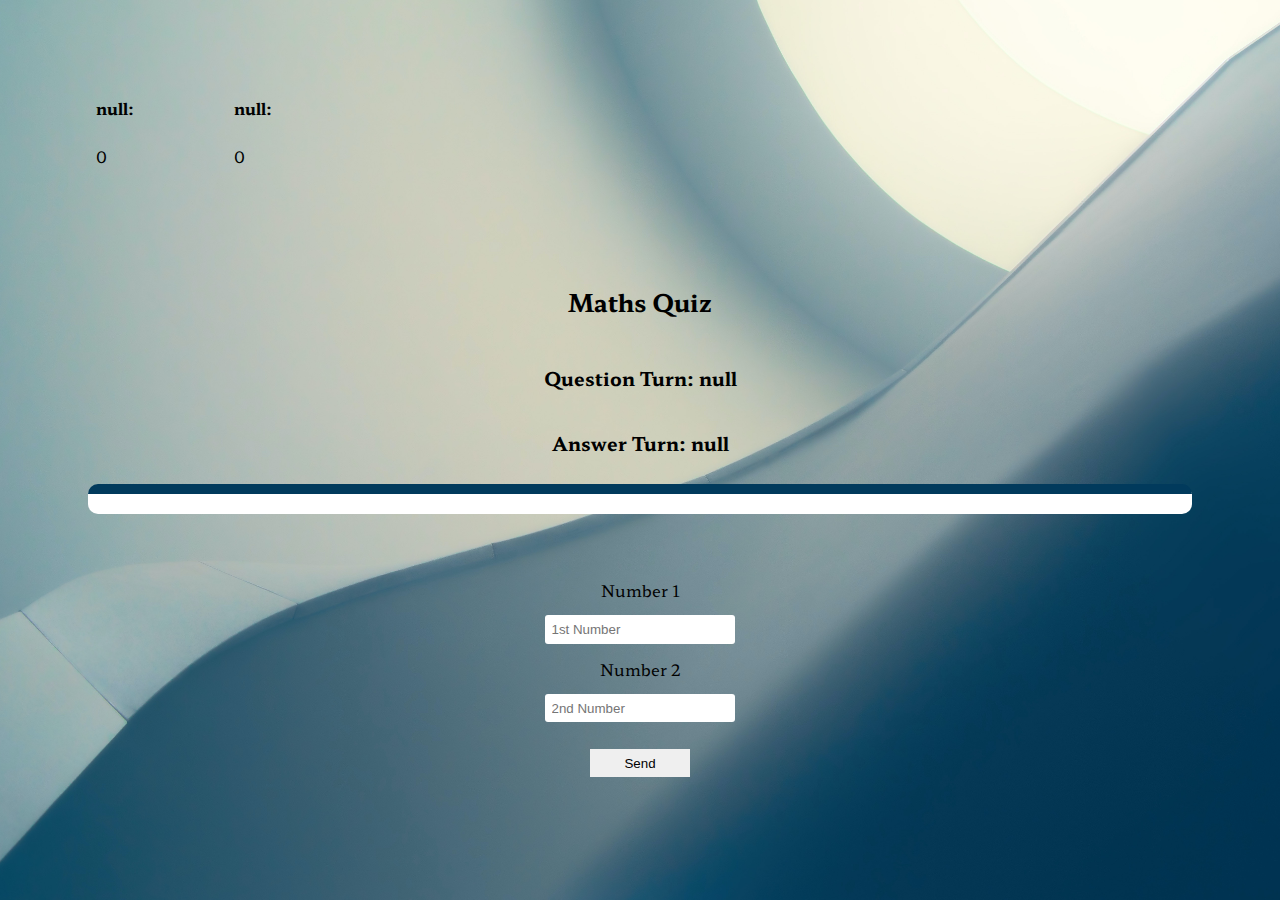
==== game_page.html @ 028c3b9f "Add files via upload" ====
<!DOCTYPE html>
<html lang="en">
<head>
    <meta charset="UTF-8">
    <meta name="viewport" content="width=device-width, initial-scale=1.0">
    <link rel="stylesheet" href="game.css">
    <link rel="stylesheet" href="https://cdn.jsdelivr.net/npm/bootstrap@5.1.1/dist/css/bootstrap.min.css" integrity="sha384-F3w7mX95PdgyTmZZMECAngseQB83DfGTowi0iMjiWaeVhAn4FJkqJByhZMI3AhiU" crossorigin="anonymous">
    <title>Maths Quiz</title>
</head>
<body class="full">
    <ul>
        <li><h4 id="player1_scorename"></h4> <span id="player1_score"></span></li>
        <li><h4 id="player2_scorename"></h4> <span id="player2_score"></span></li>
    </ul>
    <div class="container-fluid">
        <center>
            <h2>Maths Quiz</h2>
            <h3 id="player_ques"></h3>
            <h3 id="player_ans"></h3>
            <div id="output" class="col-lg-6"></div>

            <br/>
            <br/>

            <label>Number 1</label>
            <br/>
            <input type="text" id="number1_input" placeholder="1st Number">
            <br/>
            <label>Number 2</label>
            <br/>
            <input type="text" id="number2_input" placeholder="2nd Number">
            <br/>

            <button type="button" onclick="send()" class="btn btn-dark" id="send">Send</button>
        </center>
    </div>

    <script src="https://cdn.jsdelivr.net/npm/bootstrap@5.1.1/dist/js/bootstrap.min.js" integrity="sha384-skAcpIdS7UcVUC05LJ9Dxay8AXcDYfBJqt1CJ85S/CFujBsIzCIv+l9liuYLaMQ/" crossorigin="anonymous"></script>
    <script src="https://ajax.googleapis.com/ajax/libs/jquery/3.5.1/jquery.min.js"></script>
    <script src="game.js"></script>
</body>
</html>
---- game.css ----
@import url('https://fonts.googleapis.com/css2?family=Hahmlet&display=swap');

body{
    margin: 0;
    padding: 0;
    font-family: "Hahmlet";
}

*{
    margin: 1em;
    padding: 0.5em;
}

.full {
    background: url('bg.jpg') no-repeat center center fixed;
    -webkit-background-size: cover;
    -moz-background-size: cover;
    background-size: cover;
    -o-background-size: cover;
    height:100%;
    font-family: "Hahmlet";
}

#output {
    background-color: white;
    border-radius: 10px;
    border-top: 10px solid #013a5c;
    padding: 10px;
    float: none;
    text-align: left;
}

input{
    border-radius: 3px;
    border: none;
}

#send{
    transition: all 0.45s ease-out;
    width: 100px;
    outline: none;
    border: none;
    margin-top: 1em;
}

#send:hover{
    box-shadow: inset 100px 0 0 0 #d8f0dd;
    transform: scale(1.16);
    color: #464f48;
    outline: none;
}

ul{
    list-style: none;
    text-decoration: none;
}

ul li{
    display: inline-block;
}
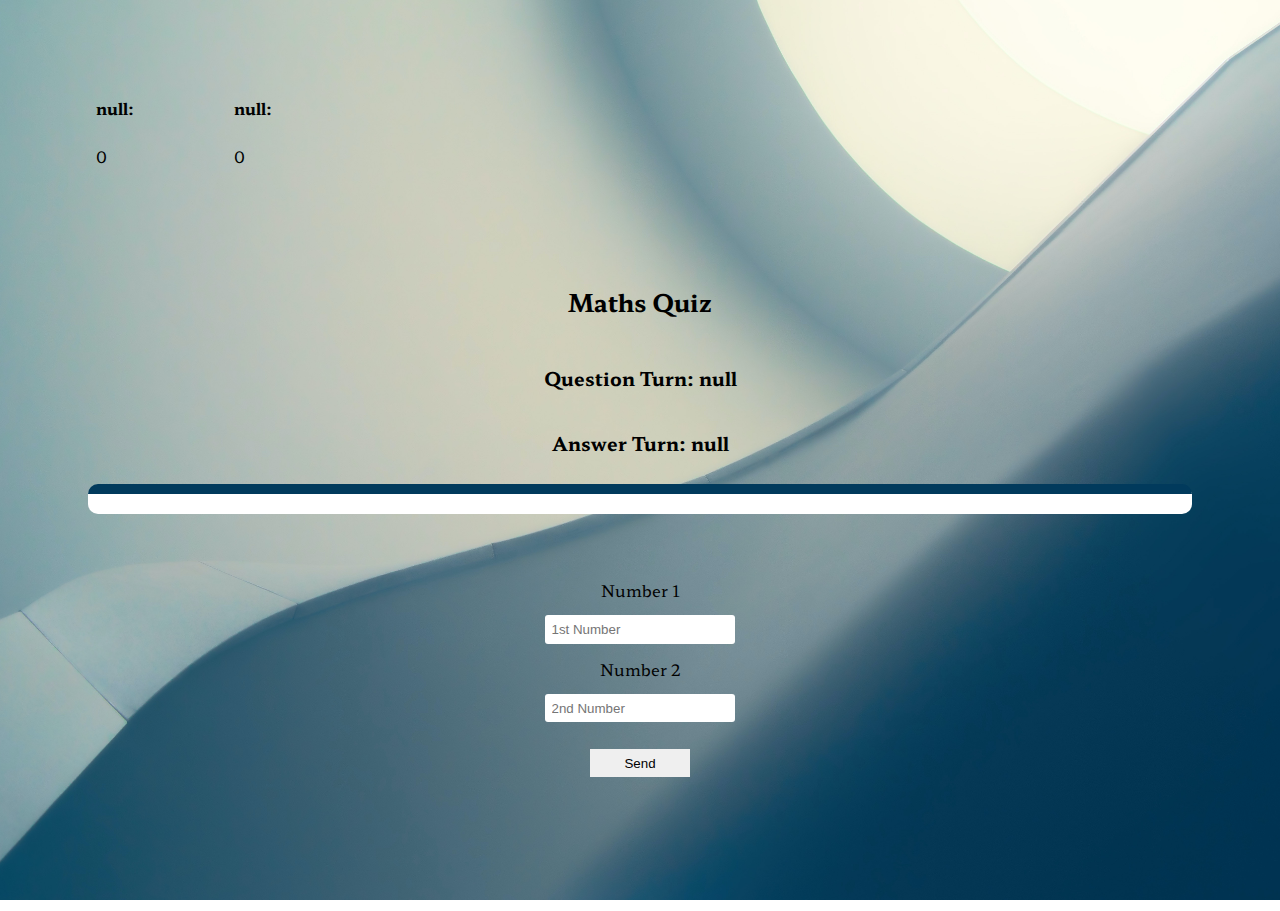
==== commit 45cda868: "Add files via upload" ====
--- a/game_page.html
+++ b/game_page.html
@@ -7,7 +7,7 @@
     <link rel="stylesheet" href="https://cdn.jsdelivr.net/npm/bootstrap@5.1.1/dist/css/bootstrap.min.css" integrity="sha384-F3w7mX95PdgyTmZZMECAngseQB83DfGTowi0iMjiWaeVhAn4FJkqJByhZMI3AhiU" crossorigin="anonymous">
     <title>Maths Quiz</title>
 </head>
-<body class="full">
+<body class="full" onload="init()">
     <ul>
         <li><h4 id="player1_scorename"></h4> <span id="player1_score"></span></li>
         <li><h4 id="player2_scorename"></h4> <span id="player2_score"></span></li>
@@ -17,7 +17,7 @@
             <h2>Maths Quiz</h2>
             <h3 id="player_ques"></h3>
             <h3 id="player_ans"></h3>
-            <div id="output" class="col-lg-6"></div>
+            <div id="output" class="col-lg-6" align="left"></div>
 
             <br/>
             <br/>
@@ -32,6 +32,9 @@
             <br/>
 
             <button type="button" onclick="send()" class="btn btn-dark" id="send">Send</button>
+            <div>
+                <button class="btn btn-danger" id="error_exception"><p>Please don't write any special characters or leave empty</p></button>
+            </div>
         </center>
     </div>
 
--- a/game.css
+++ b/game.css
@@ -57,4 +57,12 @@
 
 ul li{
     display: inline-block;
+}
+
+#checkBtn{
+    color: #f6fff8;
+}
+
+#error_exception{
+    padding: 0.5em;
 }